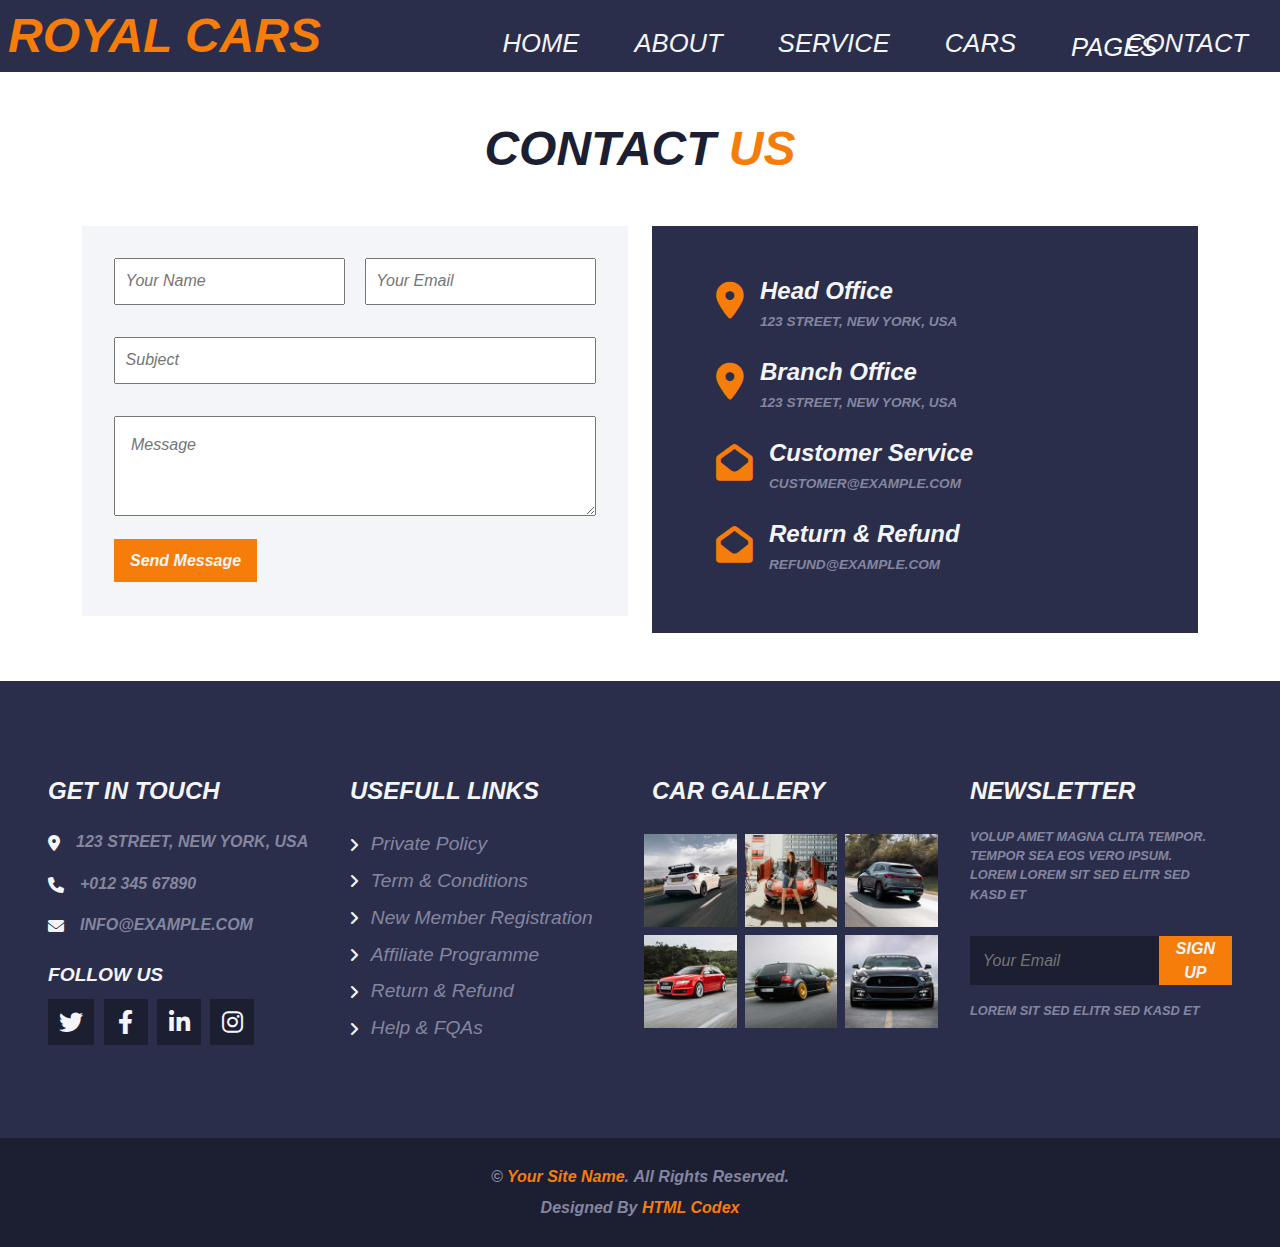
==== contact.html @ d0cb5ba3 "adding a contact.html file" ====
<!DOCTYPE html>
<html lang="en">
<head>
    <meta charset="UTF-8">
    <meta name="viewport" content="width=device-width, initial-scale=1.0">
<!----------- Css --------------->
    <link rel="stylesheet" href="css/bootstrap.min.css">
    <link rel="stylesheet" href="css/style.css">
    <link rel="stylesheet" href="css/media-query.css">
    <link rel="stylesheet" href="https://cdnjs.cloudflare.com/ajax/libs/font-awesome/6.0.0-beta3/css/all.min.css">
<!----------- Css --------------->

<!----------- Favicon --------------->
    <link rel="shortcut icon" href="image/vendor-6.png" >
<!----------- Favicon --------------->
<title>Royal Cars</title>
</head>
<body>
<!----------- Header --------------->
<header id="header">
    <nav id="nav">
        <input type="checkbox" id="check" name="">
        <label for="check" id="checkbtn"><i class="fa fa-bars"></i></label>

        <label><a id="logo" href="index.html">royal cars</a></label>
            <ul class="navbar-list">
                <li class="navbar-item">
                    <a href="index.html" class="navbar-item-link">home</a>
                </li>
                <li class="navbar-item">
                    <a href="about-us.html" class="navbar-item-link">about</a>
                </li>
                <li class="navbar-item">
                    <a href="" class="navbar-item-link">service</a>
                </li>
                <li class="navbar-item">
                    <a href="" class="navbar-item-link">cars</a>
                </li>
                <li class="navbar-item">
                    <label for="dropdown" class=" label text-light">pages</label>
                    <div class="dropdown">
                        <ul class="dropdown-list">
                            <li class="dropdown-item">
                                <a href="">page-1</a>
                            </li>
                            <li class="dropdown-item">
                                <a href="">page-2</a>
                            </li>
                            <li class="dropdown-item">
                                <a href="">page-3</a>
                            </li>
                        </ul>
                    </div>
                </li>
                <li class="navbar-item">
                    <a href="" class="navbar-item-link">contact</a>
                </li>
            </ul>
    </nav>
</header>

<!----------- contact us --------------->
<div class="contact-us container text-center mt-5 mb-5">
    <h1>contact <span>us</span></h1>
<div class="row">
    <div class="col-lg-6 col-md-6">
        <div class="form">
            <input class="name" type="text" placeholder="Your Name" value="">
            <input class="email" type="text" placeholder="Your Email" value=""><br>
            <input class="subject" type="text" placeholder="Subject" value="">
            <textarea class="message" placeholder="Message" id=""></textarea>
            <button class="submit-btn" type="submit">Send Message</button>
        </div>
    </div>
    <div class="col-lg-6 col-md-6">
        <div class="contact-detail">
            <div class="detail-box">
                <i class="fa-solid fa-location-dot"></i>
                <div class="detail-text">
                <h3>Head Office</h3>
                <p>123 Street, New York, USA</p>
                </div>
            </div>
            <div class="detail-box">
                <i class="fa-solid fa-location-dot"></i>
                <div class="detail-text">
                <h3> Branch Office</h3>
                <p>123 Street, New York, USA</p>
                </div>
            </div>
            <div class="detail-box">
                <i class="fa-solid fa-envelope-open"></i>
                <div class="detail-text">
                <h3>Customer Service</h3>
                <p>customer@example.com</p>
                </div>
            </div>
            <div class="detail-box">
                <i class="fa-solid fa-envelope-open"></i>
                <div class="detail-text">
                <h3>Return & Refund</h3>
                <p>refund@example.com</p>
                </div>
            </div>
        </div>
    </div>
</div>
</div>
<!----------- contact us --------------->

<!----------- footer --------------->
<div class="footer container-fluid">
    <div class="row">
<!----------- get in touch --------------->
        <div class="col-lg-3 col-md-6">
            <div class="social">
                <h3>get in touch</h3>
                <div class="info mt-4">
                    <i class="fa-solid fa-location-dot"></i>
                    <p>123 Street, New York, USA</p>
                </div>
                <div class="info">
                    <i class="fa-solid fa-phone"></i>
                    <p>+012 345 67890</p>
                </div>
                <div class="info mb-4">
                    <i class="fa-solid fa-envelope"></i>
                    <p>info@example.com</p>
                </div>
                <h4>follow us</h4>
                <div class="social-icon">
                    <i class="fa-brands fa-twitter ms-0"></i>
                    <i class="fa-brands fa-facebook-f" id="social"></i>
                    <i class="fa-brands fa-linkedin-in"></i>
                    <i class="fa-brands fa-instagram"></i>
                </div>
            </div>
        </div>
<!----------- get in touch --------------->

<!----------- usefull links --------------->
        <div class="col-lg-3 col-md-6">
            <div class="social">
                <h3>usefull links</h3>
                <div class="link mt-4">
                    <i class="fa-solid fa-angle-right"></i>
                    <a href="#">Private Policy</a>
                </div>
                <div class="link">
                    <i class="fa-solid fa-angle-right"></i>
                    <a href="#">Term & Conditions</a>
                </div>
                <div class="link">
                    <i class="fa-solid fa-angle-right"></i>
                    <a href="#">New Member Registration</a>
                </div>
                <div class="link">
                    <i class="fa-solid fa-angle-right"></i>
                    <a href="#">Affiliate Programme</a>
                </div>
                <div class="link">
                    <i class="fa-solid fa-angle-right"></i>
                    <a href="#">Return & Refund</a>
                </div>
                <div class="link">
                    <i class="fa-solid fa-angle-right"></i>
                    <a href="#">Help & FQAs</a>
                </div>
            </div>
        </div>
<!----------- usefull links --------------->

<!----------- gallery --------------->
        <div class="col-lg-3 col-md-6">
            <div class="social">
                <h3>car gallery</h3>
                <div class="row mt-4">
                    <div class=" col-4  p-1">
                        <div class="car">
                            <img src="image/gallery-1.jpg" alt="">
                        </div>
                    </div>
                    <div class="col-4 p-1">
                        <div class="car">
                            <img src="image/gallery-2.jpg" alt="">
                        </div>
                    </div>
                    <div class="col-4 p-1">
                        <div class="car">
                            <img src="image/gallery-3.jpg" alt="">
                        </div>
                    </div>
                    <div class="col-4 p-1">
                        <div class="car">
                            <img src="image/gallery-4.jpg" alt="">
                        </div>
                    </div>
                    <div class="col-4 p-1">
                        <div class="car">
                            <img src="image/gallery-5.jpg" alt="">
                        </div>
                    </div>
                    <div class="col-4 p-1">
                        <div class="car">
                            <img src="image/gallery-6.jpg" alt="">
                        </div>
                    </div>
                </div>
            </div>
        </div>
<!----------- gallery --------------->

<!----------- news --------------->
        <div class="col-lg-3 col-md-6">
            <div class="news-section">
                <h3>newsletter</h3>
                <div class="news">
                    <p>Volup amet magna clita tempor. Tempor sea eos vero ipsum.
                        Lorem lorem sit sed elitr sed kasd et</p>
                        <div class="news-btn">
                            <input type="email" class="news-input" placeholder="Your Email" value="">
                            <button type="submit">sign up</button>
                        </div>
                    <p>Lorem sit sed elitr sed kasd et</p>
                </div>
            </div>
        </div>
<!----------- news --------------->
    </div>
</div>
<!----------- footer --------------->

<!----------- copyright --------------->
<div class="copyright container-fluid">
    <div class="row">
        <div class="col-lg-12">
            <div class="copyright-text">
                <p>© <a href=""><span>Your Site Name</span></a>.&nbsp;All Rights Reserved.</p>
                <p>Designed by <a href=""><span>HTML Codex</span></a></p>
            </div>
        </div>
    </div>
</div>
<!----------- copyright --------------->




<!----------- Script --------------->
<script src="js/bootstrap.min.js"></script>
<script src="js/script.js"></script>
<!----------- Script --------------->
</body>
</html>
---- css/style.css ----
*{
    margin: 0px;
    padding: 0px;
    box-sizing: border-box;
    font-family: 'Gill Sans', 'Gill Sans MT', Calibri, 'Trebuchet MS', sans-serif;
    font-style: italic;
}
:root{
    --primary:#F77D0A;
    --secondary:#2B2E4A;
    --text:#8486A0;
    --light: #F4F5F8;
    --dark: #1C1E32;
}
/*********** header *************/
#header{
    background-color: var(--secondary);
}
/*********** navbar *************/
#nav{
    padding: 0rem .5rem 0rem .5rem;
    text-transform: uppercase;
}
.navbar-list {
    list-style-type: none;
    font-size: 1.6rem;
    float: right;
}
#logo{
    font-size: 3rem;
    font-weight: bolder;
    color: var(--primary);
    text-decoration: none;
}
.navbar-item{
    display: inline-block;
    padding: 1.5rem;
    cursor: pointer;
}
.navbar-item-link{
    color: var(--light);
    text-decoration: none;
}
.navbar-item-link:hover{
    color: var(--primary);
    border-bottom: 0.2rem solid var(--primary);
}
/* .navbar-item-link:active{
    color: var(--primary);
    border-bottom: 0.2rem solid var(--primary);
} */
#check{
    display: none;
}
#checkbtn{
    float: right;
    display: none;
}
.navbar-item label{
    position: absolute;
    justify-self:auto;
}
.dropdown{
    position: relative;
    display: none;
}
/*********** navbar *************/
/*********** header *************/


/*********** about us *************/
.about-us{
    width: 100%;
    text-align: center;  
    margin-bottom: 5rem;
}
h1{
    margin: 3rem;
    font-size: 3rem;
    font-weight: bolder;
    color: var(--dark);
    text-transform:uppercase;
    text-align: center  ;
}
span{
    color: var(--primary);
}
.about-us img{
    width: 100%;
}
.about-us p{
    color: var(--text);
    font-size: 1.5rem;
    padding: 1rem;
}
.about-box{
    background-color: var(--secondary);
    color: var(--light);
}
.support-box{
    /* background-color: var(--secondary); */
    display:flex;
    padding:1.5rem 1.5rem 1.5rem 0rem;  
    text-transform: uppercase;
}
.i{
    background-color: var(--primary);
    color: var(--secondary);
    padding: 1.5rem 2.5rem 0rem 2.5rem;;
    font-size: 2.8rem;
}
.support-box h5{
    padding: 1rem ;
    font-size: 1.5rem;
}
/*********** about us *************/

/*********** service *************/
.service-box-section{
    background-color: var(--light);
    color:var(--secondary);
}
.service-box-section:hover{
    background-color: var(--secondary);
    color:var(--light);
    cursor: pointer;
    transition: 1s;
    transition-timing-function: ease-in-out;
}
.service-box h3, p{
    padding: 1rem 1rem 1rem 1rem;
    text-transform: uppercase;
    font-weight: bolder;
    font-size: 1.3rem;
}
.service-box p{
    font-size: .8rem;
}
.service-icon{
    padding: 1rem 1rem 1rem 0rem;
}
.service-icon h2{
    float: right;
    font-size: 6rem;
    font-weight: bolder;
}
.service-icon i{
    background-color: var(--primary);
    font-size: 2rem;
    padding: 2rem;
    margin-top: 1rem;
}

/*********** service *************/

/*********** offer *************/
.offer-section{
    background-image: url(../image/bg-banner.jpg);
    background-position: center;
    background-repeat: no-repeat;
    background-size: cover;
    text-transform: uppercase;
}
.offer-overlay{
    background-color: rgba(11, 11, 11, 0.7);
    padding: 100px;
}
.offer h2{
    font-size: 5rem;
    color: var(--primary);
    font-weight: bolder;
    margin: 1rem 0rem;
}
.offer h3{
    font-size: 2.6rem;
    color: var(--light);
    font-weight: bolder;
}
.offer p{
    font-size: 1.5rem;
    color: var(--text);
    text-transform: capitalize;
}
button{
    background-color: var(--primary);
    color: var(--light);
    padding: 1rem 1.9rem;
    text-transform: capitalize;
    font-size: 1.3rem;
    font-weight: bolder;
    border: none;
    margin: 1rem 0rem;
}
button:hover{
    background-color: var(--text);
    cursor: pointer;
}
/*********** offer *************/

/*********** find car *************/
.find-car-box-section{
    text-transform: uppercase;
    text-align: center;
    background-color: var(--light);
    margin: 1rem 0rem;
    padding: 1.5rem;    
}
img{
    width: 100%;
}
.find-car-box-section h2{
    font-size: 1.3rem;
    font-weight: bolder;
    margin: 1.5rem 0rem;
}
.find-car-icon i{
    color: var(--primary);
}
.find-car-icon span{
    color: var(--dark);
    border-right: 1px solid var(--primary);
    padding: 0rem .5rem;
}
.find-car-box button{
    border: none;
    border-radius: 5%;
    background-color: var(--primary);
    color: var(--light);
    padding: 0.4rem 0.6rem;
    margin-top: 1.5rem;
    font-size: 1rem;
}
.find-car-box-section:hover{
    background-color: var(--secondary);
    color: var(--light);
    cursor: pointer;
    transform:scale(.95);
    transition-duration: .5s;
    transition-timing-function: ease-in-out;
}
/*********** find car *************/

/*********** drive *************/
.drive-section{
    display: flex;
    background-color: var(--secondary);color: var(--light);
    text-transform: uppercase;
}
.drive-section{
    text-align: end;
}
.drive-section img{
    padding: 2rem 2rem 2rem 0rem;  
    width: 100% ;
}
.driver{
    text-align: start;
    background-color: var(--dark);
}
.drive-img{
    width: 50%;
}
.driver img{
    padding: 2rem 0rem 2rem 2rem;
}
.drive-text{
    padding: 2rem 2rem 1rem 0rem ;
    width: 70%;
}
.drive-textt{
    width: 70%;
    padding: 2rem 0rem 1rem 2rem;
}
.drive-section h2{
    font-size: 1.8rem;
    font-weight: bolder;
    margin: 2rem 0rem 1rem 0rem;
}
.drive-section p{
    width: 100%;
    font-size: 1rem;
    padding: 0rem;
    margin: 1.3rem 0rem ;
    color: var(--text);
}
.drive-section button{
    border: none;
    border-radius: 5%;
    background-color: var(--primary);
    color: var(--light);
    padding: 0.4rem 0.6rem;
    font-size: 1rem;
}
/*********** drive *************/

/*********** contact us *************/
.form{
    background-color: var(--light);
    padding: 2rem;
    height:390px;
}
.name{
    margin: 0rem ;
    padding: .6rem;
    float: left;
    width: 48%;
}
.email{
    width: 48%;
    margin: 0rem ;
    padding: .6rem;
    float: right;
}
.message{
    width: 100%;
    height: 100px;
    padding: 1rem;
    overflow: hidden;
}
.subject{
    width: 100%;
    margin: 2rem 0rem;
    padding: .6rem;
}
.submit-btn{
    float: left;
    background-color: var(--primary);
    color: var(--light);
    padding: .6rem 1rem;
    font-size: 1rem;
}
.contact-detail{
    background-color: var(--secondary);
    padding: 2rem 4rem;
    /* width: 450px; */
}
.detail-box{
    display: flex;
    margin: 1.2rem 0rem;
}
.detail-box i{
    font-size: 2.3rem;
    color: var(--primary);
    margin-top: .4rem;
}
.detail-text h3{
    font-size: 1.5rem;
    font-weight: bolder;
    margin: 0rem;
    padding: 0rem 1rem;
    color: var(--light);
}
.detail-text p{
    font-size: .85rem;
    color:var(--text);
    margin: 0rem;
    padding: .4rem 1rem;
}
.detail-text{
    text-align: left;
}
/*********** contact us *************/

/*********** footer *************/
.footer{
    background-color:var(--secondary);
    padding:5rem 3rem ;
    color: var(--light);
}
.footer h3{
    font-size: 1.5rem;
    font-weight: bolder;
    text-transform: uppercase;
    margin: 1rem 0rem;
}
.footer h4{
    font-size: 1.2rem;
    font-weight: bolder;
    text-transform: uppercase;
}

/*********** grt i n touch *************/
.info{
    display: flex;
    margin: 1rem 0rem;
}
.info p{
    font-size: 1rem;
    color: var(--text);
    margin: 0rem;
    padding: 0rem 1rem;
}
.info i{
    font-size: 1rem ;
    margin: .3rem 0rem;
}
.social-icon{
    display: flex;
    margin: .8rem 0rem;
}
.social-icon i{
    margin: 0rem .3rem;
    background-color: var(--dark);
    padding: .7rem;
    font-size: 1.5rem;
}
#social{
    padding: .7rem .9rem;
}
.social-icon i:hover{
    background-color: var(--light);
    color: var(--primary);
    cursor: pointer;
}
/*********** get in touch *************/


/*********** useffull links *************/
.link{
    display: flex;
    margin: .5rem 0rem;
}
.link a{
    font-size: 1.2rem;
    color: var(--text);
    padding: 0rem .8rem;
    text-decoration: none;
}
.link i{
    font-size: 1rem ;
    margin: .4rem 0rem;
}
.link a:hover{
    text-decoration:underline;
    cursor: pointer;
}
/*********** usefull links *************/

/*********** gallery *************/
.car img{
    width: 100%;
}
.car{
    overflow: hidden;
}
.car img:hover{
    cursor: pointer;
    transform: scale(1.2);
    transition-duration: 1s;
    transition-timing-function: ease-in-out;
}
/*********** gallery *************/

/*********** news *************/
.news-section h3{
    margin-left: 1rem;
    margin-bottom: .3rem;
}
.news p{
    font-size: .8rem;
    color: var(--text); 
}
.news-btn{
    display: flex;
}
.news-input{
    width: 70%;
    padding:.8rem;
    margin-left: 1rem;
    background-color: var(--dark);
    border: none;
}
.news button{
    padding: 0rem .3rem;
    margin: 0rem;
    font-size: 1rem;
    text-transform: uppercase;
}

/*********** news *************/
/*********** footer *************/

/*********** copyright *************/
.copyright{
    background-color: var(--dark);
    text-align: center;
    padding: 1.5rem;
}
.copyright-text p{
    color: var(--text);
    font-size: 1rem;
    text-transform: capitalize;
    margin: 0rem;
    padding: .2rem;
}
.copyright a{
    text-decoration: none;
}
.copyright a:hover{
    text-decoration: underline;
    text-decoration-color: var(--primary)   ;
}
/*********** copyright *************/
---- css/media-query.css ----
:root{
    --primary:#F77D0A;
    --secondary:#2B2E4A;
    --text:#8486A0;
    --light: #F4F5F8;
    --dark: #1C1E32;
}

/************************** navbar *********************************/

@media screen and (max-width:1100px){
    .navbar-list {
        font-size: 1.3rem;
    }
    #logo{
        font-size: 2.6rem;
    }
    .navbar-item{
        padding: 1rem;
    }
}

@media screen and (max-width:870px){
    #checkbtn{
        display:block;
        margin: .8rem;
        font-size: 2rem;
        color: var(--light);
    }
    .navbar-item{
        display:block;
        text-align: center;
    }
    .navbar-list{
        width: 100%;
        height: auto;
        position: fixed;
        left: -100%;
        top: 3.9rem;
        background-color: var(--secondary);
        transition: .5s;
    }
    #check:checked~.navbar-list{
        left: 0;
        transition: .5s;
    }

}
    
/************************** navbar *********************************/

/************************** about-us *********************************/
@media screen and (max-width:991px){
    .about-box-section{
        align-items: center;
    }
    .about-box{
        margin: 1rem;
    }
    .support-box h5{
        padding: 0rem -1rem;
    }
}
/************************** about-us *********************************/


/************************** offer *********************************/
@media screen and (max-width:770px){
    
    .offer-overlay{
        background-color: rgba(11, 11, 11, 0.7);
        padding: 50px;
    }
    .offer h2{
        font-size: 3rem;
        color: var(--primary);
        font-weight: bolder;
    }
    .offer h3{
        font-size: 1.8rem;
        color: var(--light);
        font-weight: bolder;
    }
    .offer p{
        font-size: 1rem;
        color: var(--text);
        text-transform: capitalize;
    }
    button{
        background-color: var(--primary);
        color: var(--light);
        padding: .5rem 1rem;
        text-transform: capitalize;
        font-size: .8rem;
        font-weight: bolder;
        border: none;
    }
}
/************************** offer *********************************/

/************************** find car *********************************/

/************************** find car *********************************/
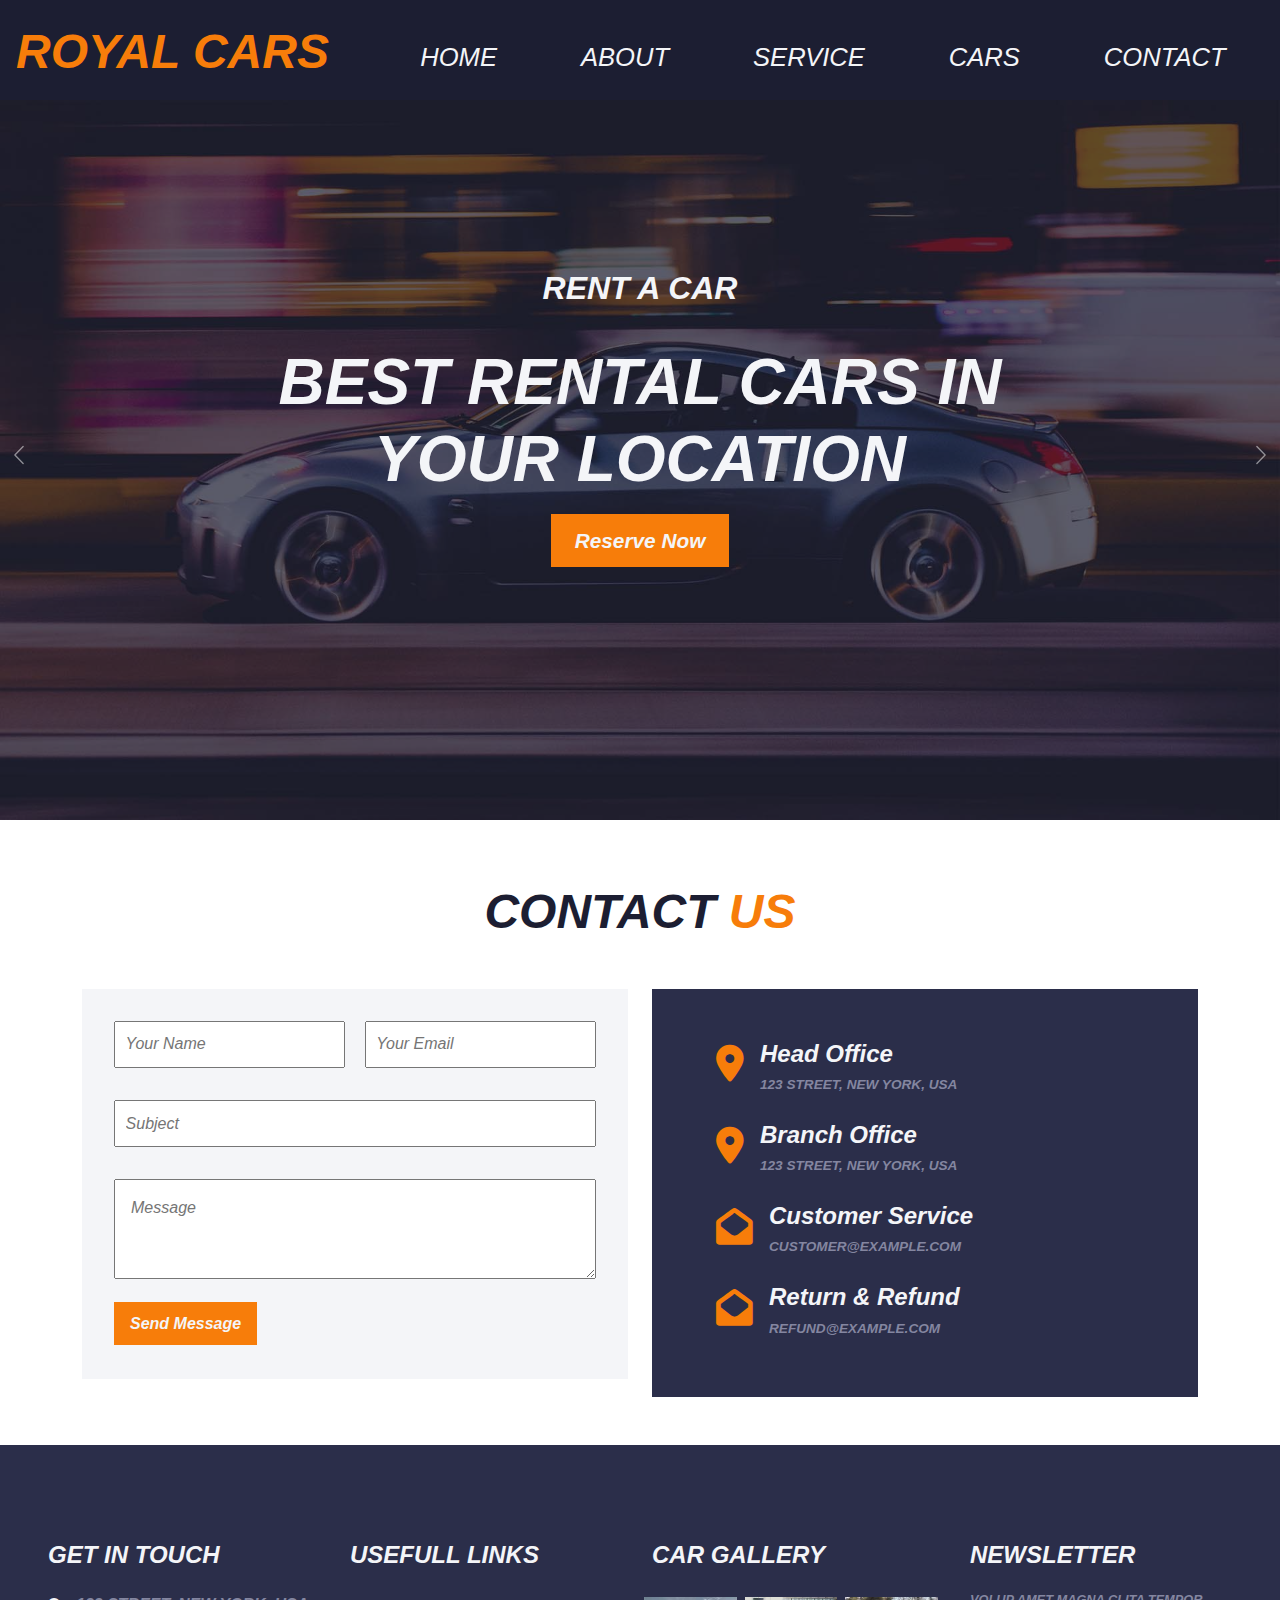
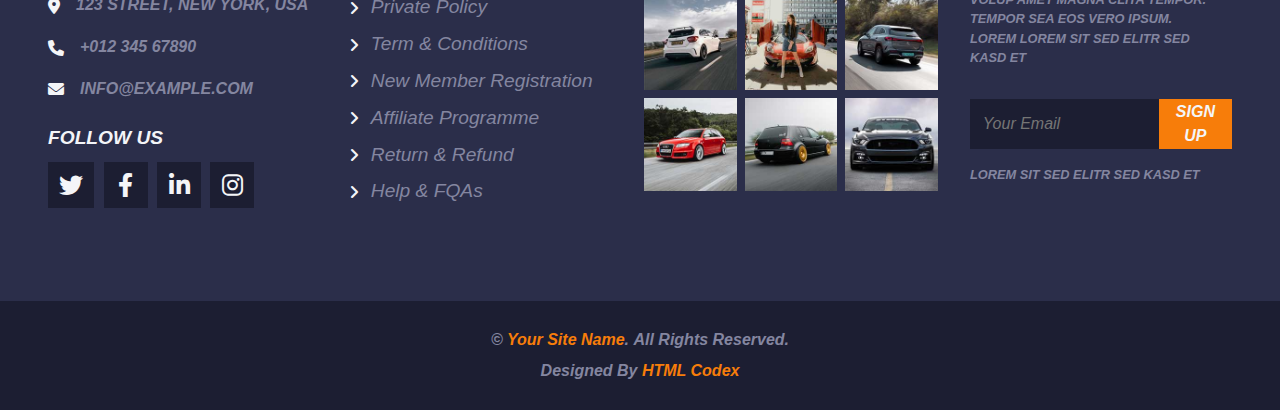
==== commit 752b803d: "update index.html" ====
--- a/contact.html
+++ b/contact.html
@@ -2,6 +2,13 @@
 <html lang="en">
 <head>
     <meta charset="UTF-8">
+    <!-- Meta Description -->
+    <meta name="description" content="Explore premium cars with stunning features, modern designs, and great performance. Find your dream car from our wide collection.">
+    <!-- Meta Keywords -->
+    <meta name="keywords" content="cars, premium cars, luxury cars, car showroom, modern cars, car collection, car sales">
+    <!-- Meta Author -->
+    <meta name="author" content="Royal Cars">
+    <!-- Viewport for Mobile -->
     <meta name="viewport" content="width=device-width, initial-scale=1.0">
 <!----------- Css --------------->
     <link rel="stylesheet" href="css/bootstrap.min.css">
@@ -16,6 +23,9 @@
 <title>Royal Cars</title>
 </head>
 <body>
+    <div id="spinner" class="loading-spinner">
+        <div class="spinner"></div>
+    </div>
 <!----------- Header --------------->
 <header id="header">
     <nav id="nav">
@@ -31,33 +41,54 @@
                     <a href="about-us.html" class="navbar-item-link">about</a>
                 </li>
                 <li class="navbar-item">
-                    <a href="" class="navbar-item-link">service</a>
-                </li>
-                <li class="navbar-item">
-                    <a href="" class="navbar-item-link">cars</a>
-                </li>
-                <li class="navbar-item">
-                    <label for="dropdown" class=" label text-light">pages</label>
-                    <div class="dropdown">
-                        <ul class="dropdown-list">
-                            <li class="dropdown-item">
-                                <a href="">page-1</a>
-                            </li>
-                            <li class="dropdown-item">
-                                <a href="">page-2</a>
-                            </li>
-                            <li class="dropdown-item">
-                                <a href="">page-3</a>
-                            </li>
-                        </ul>
-                    </div>
-                </li>
-                <li class="navbar-item">
-                    <a href="" class="navbar-item-link">contact</a>
+                    <a href="service.html" class="navbar-item-link">service</a>
+                </li>
+                <li class="navbar-item">
+                    <a href="cars.html" class="navbar-item-link">cars</a>
+                </li>
+                <li class="navbar-item">
+                    <a href="contact.html" class="navbar-item-link">contact</a>
                 </li>
             </ul>
-    </nav>
+    </nav> 
+
+<!----------- slider --------------->
+<div id="demo mt--1" class="carousel slide" data-bs-ride="carousel">
+    
+        <div class="carousel-inner">
+        <div class="carousel-item active">
+            <div class="slider-overlay"></div>
+            <img src="image/carousel-1.jpg" alt="Los Angeles" class="d-block w-100">
+            <div class="carousel-caption">
+                <p>Rent A Car</p>
+                <h1>Best Rental Cars In Your Location</h1>
+                <button>reserve now</button>
+            </div>
+        </div>
+        <div class="carousel-item">
+            <img src="image/carousel-2.jpg" alt="Chicago" class="d-block w-100">
+                <div class="slider-overlay"></div>
+            <div class="carousel-caption">
+                <p >Rent A Car</p>
+               <h1> Quality Cars with Unlimited Miles</h1>
+                <button>reserve now</button>
+            </div>
+            
+        </div>
+        </div>
+
+        <button class="carousel-control-prev" type="button" data-bs-target="#demo" data-bs-slide="prev">
+        <span class="carousel-control-prev-icon"></span>
+        </button>
+        <button class="carousel-control-next" type="button" data-bs-target="#demo" data-bs-slide="next">
+        <span class="carousel-control-next-icon"></span>
+        </button>
+  </div>
+<!----------- slider --------------->
+
 </header>
+
+<!----------- Header --------------->
 
 <!----------- contact us --------------->
 <div class="contact-us container text-center mt-5 mb-5">
@@ -243,9 +274,6 @@
 </div>
 <!----------- copyright --------------->
 
-
-
-
 <!----------- Script --------------->
 <script src="js/bootstrap.min.js"></script>
 <script src="js/script.js"></script>
--- a/css/style.css
+++ b/css/style.css
@@ -12,13 +12,46 @@
     --light: #F4F5F8;
     --dark: #1C1E32;
 }
+/*********************spinner **********************/
+.loading-spinner {
+    position: fixed;
+    width: 100%;
+    height: 100%;
+    background-color: rgba(255, 255, 255, 0.8);
+    display: flex;
+    justify-content: center;
+    align-items: center;
+    z-index: 5;
+}
+
+.spinner {
+    width: 50px;
+    height: 50px;
+    border: 10px solid var(--secondary);
+    border-top: 10px solid var(--primary);
+    border-bottom: 10px solid var(--primary);
+    border-radius: 50%;
+    animation:spin 1s linear infinite;
+}
+
+@keyframes spin {
+    0% {
+        transform: rotate(0deg);
+    }
+    100% {
+        transform: rotate(360deg);
+    }
+}
+/*********************spinner **********************/
+
 /*********** header *************/
-#header{
-    background-color: var(--secondary);
-}
+
 /*********** navbar *************/
 #nav{
-    padding: 0rem .5rem 0rem .5rem;
+    background-color: var(--dark);
+    padding: 1rem;
+    margin-bottom: 0rem;
+    /* padding: 0rem .5rem 0rem .5rem; */
     text-transform: uppercase;
 }
 .navbar-list {
@@ -34,7 +67,8 @@
 }
 .navbar-item{
     display: inline-block;
-    padding: 1.5rem;
+    padding: 1.4rem;
+    margin: 0rem 1rem;
     cursor: pointer;
 }
 .navbar-item-link{
@@ -43,12 +77,8 @@
 }
 .navbar-item-link:hover{
     color: var(--primary);
-    border-bottom: 0.2rem solid var(--primary);
-}
-/* .navbar-item-link:active{
-    color: var(--primary);
-    border-bottom: 0.2rem solid var(--primary);
-} */
+    border-bottom: 0.1rem solid var(--primary);
+}
 #check{
     display: none;
 }
@@ -56,15 +86,49 @@
     float: right;
     display: none;
 }
-.navbar-item label{
+
+/*********** navbar *************/
+
+/*********** slider *************/
+.slider-overlay{
+    background: rgba(28, 30, 50, .7);
     position: absolute;
-    justify-self:auto;
-}
-.dropdown{
-    position: relative;
-    display: none;
-}
-/*********** navbar *************/
+    top: 0rem;
+    left: 0rem;
+    width: 100%;
+    height: 100%;
+    /* z-index: 2; */
+}
+.carousel-control-prev,
+.carousel-control-next{
+    align-self: center;
+    width: 3%;
+    padding: .5rem;
+}
+.carousel-control-prev:hover,
+.carousel-control-next:hover{
+    background-color: var(--dark);
+}
+.carousel-caption{
+    color:var(--light);
+    position: absolute;
+    top: 10rem;
+}
+.carousel-caption h1{ 
+    color:var(--light);
+    font-size: 5rem;
+    /* line-height: 6rem;    */
+    font-weight: bolder;
+
+}
+
+.carousel-caption button{
+    color:var(--light);
+    padding: .7rem 1.5rem;
+}
+
+/*********** slider *************/
+
 /*********** header *************/
 
 
@@ -293,6 +357,39 @@
 }
 /*********** drive *************/
 
+/*********** client *************/
+.client-slider{
+    background-color: var(--light);
+    padding: 4rem 1rem 2rem 1rem ;
+}
+.client-img {
+    width:250px;
+    height: 250px;
+}
+.client-slider h2{
+    font-size:2.5rem;
+    font-weight: bolder;
+    color: var(--dark);
+    text-transform: uppercase;
+}
+.client-slider h4{
+    font-size: 1.8rem;
+    font-weight: bolder;
+    color: var(--primary);
+    text-transform: capitalize;
+    padding: 0rem;
+}
+.client-slider p{
+    font-size: 1rem;
+    padding-left: 0rem;
+    padding-top: .4rem;
+    color: var(--text);
+}
+#client button{
+background-color: var(--dark);
+}
+/*********** client *************/
+
 /*********** contact us *************/
 .form{
     background-color: var(--light);
@@ -360,6 +457,21 @@
     text-align: left;
 }
 /*********** contact us *************/
+
+/*********** cars-brand *************/
+.car-brand{
+    background-color: var(--text);
+}
+.car-brand-box{
+    background-color: var(--light);
+}
+.car-box{
+    padding: 2rem;
+}
+.car-brand img{
+    width: 100%;
+}
+/*********** cars-brand *************/
 
 /*********** footer *************/
 .footer{
--- a/css/media-query.css
+++ b/css/media-query.css
@@ -19,7 +19,20 @@
         padding: 1rem;
     }
 }
-
+@media (min-width:1100px) and (max-width:1135px){
+    .navbar-item{
+        display: inline-block;
+        padding: 1.4rem;
+        margin: 0rem .8rem;
+        cursor: pointer;
+    }
+}
+@media (min-width:870px) and (max-width:960px){
+    .navbar-item{   
+        margin: 0rem 0rem;
+        cursor: pointer;
+    }
+}
 @media screen and (max-width:870px){
     #checkbtn{
         display:block;
@@ -39,15 +52,96 @@
         top: 3.9rem;
         background-color: var(--secondary);
         transition: .5s;
+        z-index: 3;
     }
     #check:checked~.navbar-list{
         left: 0;
         transition: .5s;
     }
-
-}
     
+}
+
 /************************** navbar *********************************/
+/************************** slider *********************************/
+@media screen and (min-width:870px){
+    .carousel{
+        top: -1px;
+    }
+
+}
+@media screen and (min-width:1100px){
+    .carousel{
+        top: -15px;
+    }
+
+}
+@media (min-width:1101px) and (max-width:1300px){
+    .carousel-caption{
+        color:var(--light);
+        position: absolute;
+        top: 8rem;
+    }
+    .carousel-caption h1{ 
+        font-size:4rem;
+        margin: 0rem;
+    }
+    .carousel-caption p{ 
+        font-size:2rem;
+    }
+
+} 
+@media (min-width:901px) and (max-width:1100px){
+    .carousel-caption{
+        color:var(--light);
+        position: absolute;
+        top: 6rem;
+    }
+    .carousel-caption h1{ 
+        font-size:3rem;
+        margin: 0rem;
+    }
+    .carousel-caption p{ 
+        font-size:1.3rem;
+    }
+
+} 
+@media (min-width:601px) and (max-width:900px){
+    .carousel-caption{
+        color:var(--light);
+        position: absolute;
+        top: 3rem;
+    }
+    .carousel-caption h1{ 
+        font-size:2.5rem;
+        margin: 0rem;
+    }
+    .carousel-caption p{ 
+        font-size:1rem;
+    }
+
+} 
+@media screen and (max-width:600px){
+    
+    .carousel-caption{
+        color:var(--light);
+        position: absolute;
+        top: 0rem;
+    }
+    .carousel-caption h1{ 
+        font-size:1.5rem;
+        margin: 0rem;
+    }
+    .carousel-caption p{ 
+        font-size:.6rem;
+        padding-bottom: -3rem;
+    }
+    .carousel-caption button{
+        color:var(--light);
+        padding: .4rem 1rem;
+    }
+
+}
+/************************** slider *********************************/
 
 /************************** about-us *********************************/
 @media screen and (max-width:991px){
@@ -60,6 +154,18 @@
     .support-box h5{
         padding: 0rem -1rem;
     }
+}
+@media (min-width:1200px) and (max-width:1400px){
+        .box-support{
+            padding:1.5rem 1rem 1.5rem 0rem;  
+        }
+        .ibox{
+            padding: 1rem 2rem 0rem 2rem;
+        }
+        /* .support-box h5{
+            padding: 1rem ;
+            font-size: 1.5rem;
+        } */
 }
 /************************** about-us *********************************/
 
